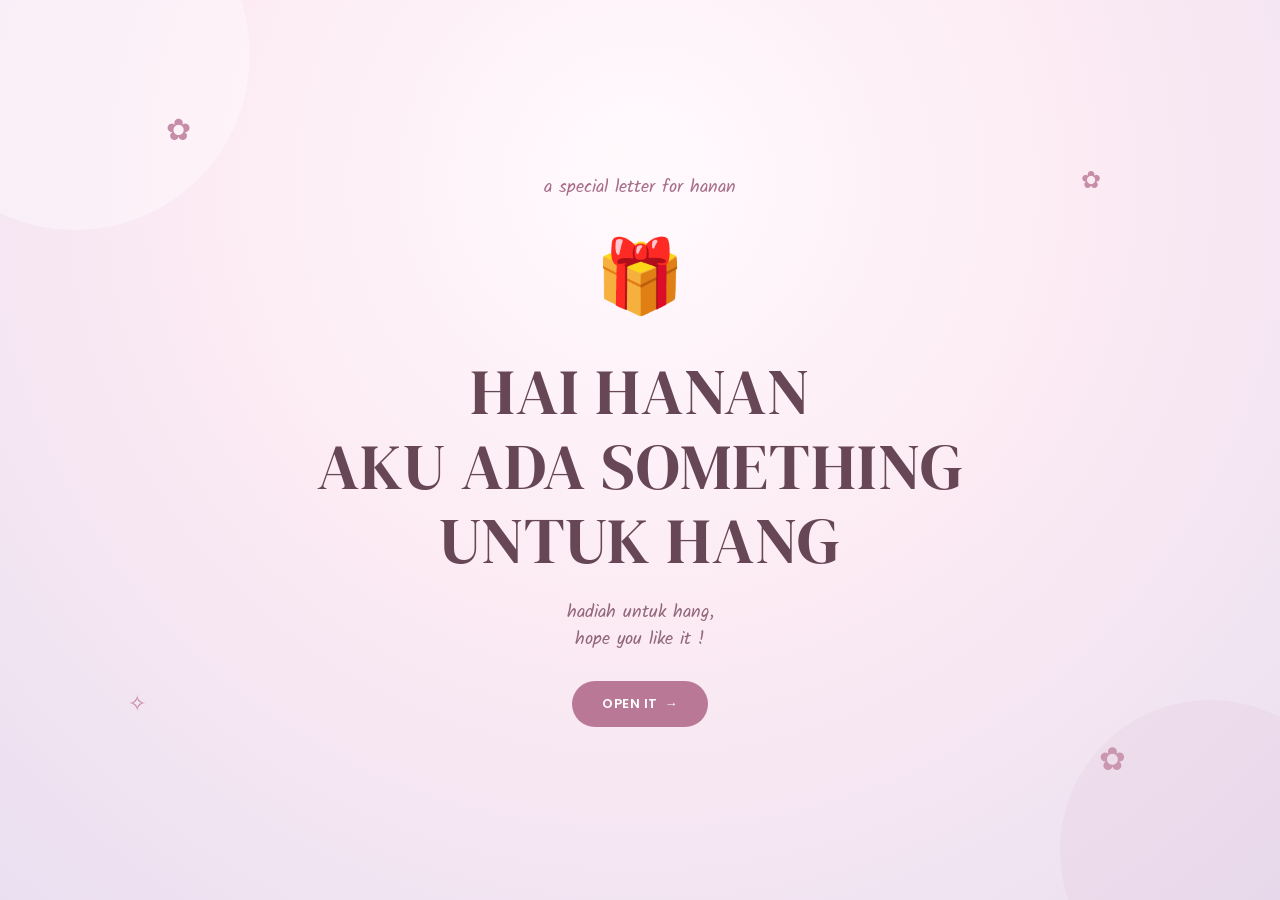
==== index.html @ 63e429b3 "Add files via upload" ====
<!DOCTYPE html>
<html lang="en">

<head>
    <meta charset="UTF-8">
    <meta name="viewport" content="width=device-width, initial-scale=1.0">

    <title>a little something for you ♡</title>

    <!-- Google Fonts -->
    <link rel="preconnect" href="https://fonts.googleapis.com">
    <link rel="preconnect" href="https://fonts.gstatic.com" crossorigin>

    <link
        href="https://fonts.googleapis.com/css2?family=DM+Serif+Display&family=Kalam:wght@400;700&family=Poppins:wght@400;500;600&display=swap"
        rel="stylesheet">

    <link rel="stylesheet" href="style.css">
</head>


<body>

    <!-- MUSIC -->

    <audio id="birthdaySong" loop>
        <source src="music.m4a" type="audio/mp4">
    </audio>


    <!-- =========================
         PAGE 1 : OPENING
    ========================== -->

    <section class="page opening" id="opening">

        <div class="flower flower-1">✿</div>
        <div class="flower flower-2">✿</div>
        <div class="flower flower-3">✧</div>
        <div class="flower flower-4">✿</div>

        <div class="opening-content">

            <p class="small-intro">
                a special letter for hanan
            </p>

            <div class="gift">
                🎁
            </div>

            <h1>
                HAI HANAN<br>
                AKU ADA SOMETHING<br>
                UNTUK HANG
            </h1>

            <p class="opening-text">
                hadiah untuk hang,<br>
                hope you like it !
            </p>

            <button onclick="openLetter()">
                OPEN IT&nbsp; →
            </button>

        </div>

    </section>



    <!-- =========================
         PAGE 2 : LETTER
    ========================== -->

    <section class="page letter" id="letter">

        <div class="paper">

            <div class="paper-tape"></div>

            <p class="letter-date">
                a special letter for hanan
            </p>

            <h1>
                Dear Hanan
            </h1>

            <div class="line"></div>

            <p>
                Kita rapat tanpa sengaja, tapi aku bersyukur Allah temukan kita.
                Aku bersyukur, Allah takdirkan aku pindah malik. Tanpa aku pindah,
                kita mungkin tak jumpa kan? Even kita jumpa, kita tak rapat macam sekarang
            </p>

            <p>
                Banyak benda yang kita dua lalui, macam macam kita kongsi dekat each other.
                Aku pun tak ingat dah macam mana aku boleh tiba tiba rapat, 
                cerita macam macam dekat hang
            </p>

            <p>
                Aku bukan orang baik, kadang aku terlepas cakap.
                Aku minta maaf kalau kadang hang geram dengan aku ka apa ka.
                Aku harap hang tak pernah rasa yang aku ni jahat dengan hang. Aku suka kawan dengan hang !
            </p>

            <p>
                Semoga kita sama-sama dapat result SPM
                yang kita harapkan dan dapat sambung
                belajar dekat tempat yang terbaik untuk kita.
            </p>

            <p>
                Jangan disebabkan orang lain, hang berubah tauu dan jangan lupa aku bila kita dah ikut haluan masing-masingg.
                Cita pasai aku kat anak anak hang dengan Iqbal, EH?
            </p>

            <p class="last-line">
                Lastly, aku nak ucap terima kasih sebab selalu ada untuk. Aku sayang hang, Hanan.
            </p>

            <div class="signature">
                — ari
            </div>

        </div>

    </section>


    <script src="script.js"></script>

</body>

</html>
---- style.css ----
/* ===============================
   BASIC
================================ */

* {
    margin: 0;
    padding: 0;
    box-sizing: border-box;
}

body {
    font-family: "Poppins", sans-serif;
    overflow: hidden;

    background: #fff7fa;
}

.page {
    width: 100%;
    height: 100vh;
    min-height: 600px;

    display: none;

    position: relative;
    overflow: hidden;
}

.page.active {
    display: flex;
}


/* ===============================
   OPENING PAGE
================================ */

.opening {

    justify-content: center;
    align-items: center;

    text-align: center;

    color: #5b4050;

    background:
        radial-gradient(
            circle at 50% 20%,
            #fffafd 0%,
            #fcebf3 45%,
            #eadff1 100%
        );
}


/* Soft circles */

.opening::before {
    content: "";

    position: absolute;

    width: 350px;
    height: 350px;

    border-radius: 50%;

    background: rgba(255, 255, 255, 0.35);

    top: -120px;
    left: -100px;
}

.opening::after {
    content: "";

    position: absolute;

    width: 300px;
    height: 300px;

    border-radius: 50%;

    background: rgba(221, 190, 211, 0.2);

    bottom: -100px;
    right: -80px;
}


/* Flowers */

.flower {
    position: absolute;

    font-size: 30px;

    color: #c78ca7;

    animation: floatFlower 4s ease-in-out infinite;
}

.flower-1 {
    top: 12%;
    left: 13%;
}

.flower-2 {
    top: 18%;
    right: 14%;

    font-size: 24px;

    animation-delay: 1s;
}

.flower-3 {
    bottom: 20%;
    left: 10%;

    font-size: 22px;

    animation-delay: 2s;
}

.flower-4 {
    bottom: 13%;
    right: 12%;

    font-size: 32px;

    animation-delay: 1.5s;
}


/* Opening content */

.opening-content {
    position: relative;

    z-index: 2;

    display: flex;
    flex-direction: column;
    align-items: center;
}


/* Small intro */

.small-intro {
    font-family: "Kalam", cursive;

    font-size: 18px;

    color: #a76d88;

    margin-bottom: 20px;
}


/* Gift */

.gift {
    font-size: 72px;

    margin-bottom: 25px;

    animation: floating 3s ease-in-out infinite;
}


/* Main title */

.opening h1 {
    font-family: "DM Serif Display", serif;

    font-weight: 400;

    font-size: clamp(38px, 6vw, 65px);

    line-height: 1.15;

    letter-spacing: 1px;

    color: #674656;

    margin-bottom: 20px;
}


/* Opening text */

.opening-text {
    font-family: "Kalam", cursive;

    font-size: 18px;

    line-height: 1.5;

    color: #91677a;

    margin-bottom: 28px;
}


/* Button */

.opening button {
    border: none;

    padding: 13px 30px;

    border-radius: 30px;

    background: #b97896;

    color: white;

    font-family: "Poppins", sans-serif;

    font-size: 13px;

    font-weight: 600;

    letter-spacing: 0.5px;

    cursor: pointer;

    transition: 0.3s;
}

.opening button:hover {
    transform: translateY(-3px);

    background: #a96684;

    box-shadow:
        0 10px 25px rgba(151, 99, 125, 0.25);
}


/* ===============================
   LETTER PAGE
================================ */

.letter {

    justify-content: center;
    align-items: center;

    flex-direction: column;

    padding: 30px 20px;

    background:
        radial-gradient(
            circle at 20% 20%,
            #f9e9f0 0%,
            transparent 30%
        ),

        radial-gradient(
            circle at 80% 80%,
            #e9e1f1 0%,
            transparent 35%
        ),

        #f8eef3;
}


/* Paper */

.paper {

    position: relative;

    width: min(680px, 90%);

    max-height: 82vh;

    overflow-y: auto;

    padding: 50px 60px;

    background: #fffdf8;

    color: #59454e;

    box-shadow:
        0 20px 50px rgba(109, 72, 91, 0.15);

    transform: rotate(-0.4deg);

    border-radius: 3px;
}


/* Tape */

.paper-tape {

    position: absolute;

    top: -12px;
    left: 50%;

    transform: translateX(-50%) rotate(-2deg);

    width: 90px;
    height: 28px;

    background: rgba(224, 188, 202, 0.65);

    border-radius: 3px;
}


/* Letter small title */

.letter-date {

    font-family: "Kalam", cursive;

    color: #b97896;

    font-size: 17px;

    text-align: center;

    margin-bottom: 8px;
}


/* Letter heading */

.paper h1 {

    font-family: "DM Serif Display", serif;

    font-size: 42px;

    font-weight: 400;

    color: #674656;

    text-align: center;

    margin-bottom: 12px;
}


/* Divider */

.line {

    width: 55px;
    height: 2px;

    background: #d6a4b8;

    margin: 0 auto 30px;
}


/* Letter paragraphs */

.paper p:not(.letter-date) {

    font-family: "Kalam", cursive;

    font-size: 19px;

    line-height: 1.8;

    margin-bottom: 20px;
}


/* Last line */

.paper .last-line {

    color: #a86683;

    margin-top: 25px;

    margin-bottom: 5px;
}


/* Signature */

.signature {

    font-family: "Kalam", cursive;

    font-size: 24px;

    color: #9e627e;

    text-align: right;

    margin-top: 10px;
}


/* ===============================
   ANIMATIONS
================================ */

@keyframes floating {

    0%,
    100% {
        transform: translateY(0);
    }

    50% {
        transform: translateY(-10px);
    }
}


@keyframes floatFlower {

    0%,
    100% {
        transform: translateY(0) rotate(0deg);
    }

    50% {
        transform: translateY(-8px) rotate(8deg);
    }
}


/* ===============================
   MOBILE
================================ */

@media (max-width: 700px) {

    .opening {
        padding: 25px 20px;
    }

    .small-intro {
        font-size: 16px;
    }

    .gift {
        font-size: 60px;

        margin-bottom: 20px;
    }

    .opening h1 {
        font-size: 39px;
    }

    .opening-text {
        font-size: 17px;
    }


    .flower-1 {
        left: 7%;
    }

    .flower-2 {
        right: 7%;
    }

    .flower-3 {
        left: 5%;
    }

    .flower-4 {
        right: 6%;
    }


    /* Letter */

    .letter {
        padding: 20px 12px;
    }

    .paper {

        width: 92%;

        max-height: 84vh;

        padding: 40px 25px;
    }

    .paper h1 {
        font-size: 34px;
    }

    .paper p:not(.letter-date) {
        font-size: 17px;

        line-height: 1.7;
    }

    .signature {
        font-size: 21px;
    }
}
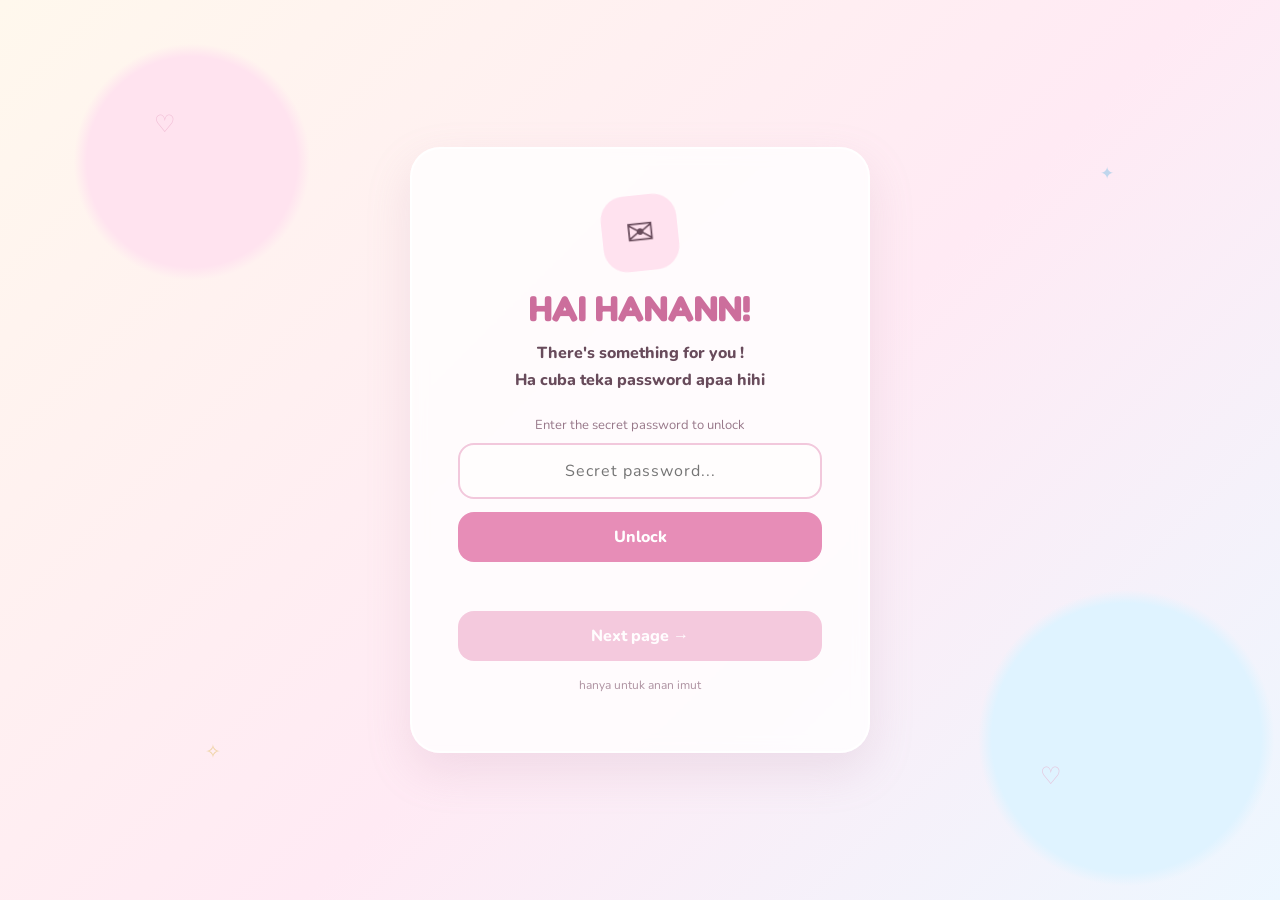
==== commit 1f442a2e: "Update index.html" ====
--- a/index.html
+++ b/index.html
@@ -1,139 +1,128 @@
 <!DOCTYPE html>
 <html lang="en">
+<head>
+  <meta charset="UTF-8">
+  <meta name="viewport" content="width=device-width, initial-scale=1.0">
+  <title>A Little Surprise for Hanann</title>
+  <style>
+    @import url('https://fonts.googleapis.com/css2?family=Nunito:wght@400;600;700;800&family=Fredoka:wght@400;500;600&display=swap');
+    * { box-sizing: border-box; }
+    :root { --pink:#ff8fbd; --soft-pink:#ffb9d5; --red:#ff537d; --cream:#fff3f8; }
+    body { margin:0; min-height:100vh; overflow:hidden; font-family:'Nunito',sans-serif; color:var(--cream); background:#09070d; }
+    .screen { position:fixed; inset:0; display:grid; place-items:center; padding:24px; opacity:1; visibility:visible; transition:opacity .7s ease, visibility .7s; }
+    .screen.hidden { opacity:0; visibility:hidden; pointer-events:none; }
+    /* Password screen */
+    #entry { background:radial-gradient(circle at 15% 18%,#ffe3ef 0 8%,transparent 9%),radial-gradient(circle at 88% 82%,#dff3ff 0 10%,transparent 11%),linear-gradient(135deg,#fff8ed,#ffeaf4 55%,#edf7ff); color:#684b5b; }
+    .decor { position:fixed; color:#e9a8c6; opacity:.65; font-size:24px; animation:float 5s ease-in-out infinite; user-select:none; pointer-events:none; }
+    .decor.one{top:12%;left:12%}.decor.two{top:18%;right:13%;animation-delay:1.2s;font-size:17px;color:#9fcce9}.decor.three{bottom:15%;left:16%;animation-delay:2s;font-size:19px;color:#e7c77e}.decor.four{bottom:12%;right:17%;animation-delay:.6s}
+    @keyframes float { 0%,100%{transform:translateY(0) rotate(-5deg)}50%{transform:translateY(-12px) rotate(7deg)} }
+    .entry-card { width:min(100%,460px); padding:clamp(28px,6vw,46px); text-align:center; border:2px solid rgba(255,255,255,.9); border-radius:30px; background:rgba(255,255,255,.78); box-shadow:0 18px 45px rgba(185,137,166,.18); backdrop-filter:blur(8px); }
+    .sticker { display:inline-grid; place-items:center; width:76px;height:76px;margin-bottom:16px;border-radius:24px;background:#ffe2ef;font-size:34px;transform:rotate(-6deg); }
+    h1 { margin:0 0 12px;font-family:'Fredoka',sans-serif;font-size:clamp(27px,7vw,36px);line-height:1.15;color:#cc6e9c; }
+    .message { margin:0 auto 22px;max-width:330px;line-height:1.7;font-size:16px;font-weight:800; }
+    .hint { margin:0 0 9px;font-size:13px;color:#98788a; }
+    input { width:100%;padding:15px 16px;border:2px solid #f2c8dc;border-radius:16px;background:#fffdfd;outline:none;font:inherit;color:#684b5b;text-align:center;letter-spacing:1px;transition:border .2s,box-shadow .2s; }
+    input:focus { border-color:#d986b0;box-shadow:0 0 0 4px #fbe5f0; }
+    .button { display:block;width:100%;margin-top:13px;padding:14px 18px;border:0;border-radius:16px;background:#e78db7;color:white;font:800 16px 'Nunito',sans-serif;cursor:pointer;transition:transform .15s,background .2s,opacity .2s; }
+    .button:hover { transform:translateY(-2px);background:#d976a7; }
+    .button:disabled { cursor:not-allowed;opacity:.45;transform:none; }
+    #feedback { min-height:24px;margin:12px 0 0;font-size:14px;font-weight:800;color:#c96d98; }
+    .small-note { margin-top:16px;color:#ad91a0;font-size:12px; }
+    /* Love screen */
+    #love-screen { background:radial-gradient(ellipse at 50% 45%,rgba(130,12,49,.25),transparent 50%),radial-gradient(circle at 20% 20%,rgba(255,65,125,.13),transparent 30%),radial-gradient(circle at 85% 78%,rgba(220,30,90,.11),transparent 35%),#08070b; }
+    .love-field { position:absolute;inset:0;overflow:hidden;pointer-events:none; }
+    .floating-word { position:absolute;white-space:nowrap;font-family:'Fredoka',sans-serif;font-weight:500;letter-spacing:.04em;color:var(--pink);text-shadow:0 0 12px rgba(255,90,150,.45);animation:drift var(--duration,12s) ease-in-out infinite alternate;animation-delay:var(--delay,0s);opacity:var(--opacity,.35);transform:rotate(var(--rotation,0deg)); }
+    @keyframes drift { 0%{translate:0 14px;rotate:-3deg;scale:.94}100%{translate:0 -22px;rotate:4deg;scale:1.05} }
+    .love-card { z-index:2;position:relative;width:min(92vw,440px);padding:clamp(28px,6vw,42px) 25px;text-align:center;border:1px solid rgba(255,160,195,.28);border-radius:28px;background:rgba(19,11,19,.76);box-shadow:0 0 45px rgba(255,48,112,.12),inset 0 0 35px rgba(255,75,130,.06);backdrop-filter:blur(10px);animation:cardAppear .8s ease both; }
+    @keyframes cardAppear { from{opacity:0;transform:translateY(18px) scale(.97)}to{opacity:1;transform:translateY(0) scale(1)} }
+    .heart-mark { color:#ff6d9e;font-size:30px;display:block;margin-bottom:12px;text-shadow:0 0 18px rgba(255,78,135,.65);animation:heartPulse 2.4s ease-in-out infinite; }
+    @keyframes heartPulse { 0%,100%{transform:scale(1)}50%{transform:scale(1.12)} }
+    .love-card h2 { font-family:'Fredoka',sans-serif;font-size:clamp(34px,8vw,48px);color:#ff9fc6;margin:0 0 12px;text-shadow:0 0 20px rgba(255,89,145,.3); }
+    .love-card p { color:#f7d7e5;line-height:1.7;margin:0 auto 22px;max-width:330px;font-size:15px; }
+    .next-button { display:inline-flex;justify-content:center;align-items:center;gap:9px;width:min(100%,250px);padding:14px 20px;border:1px solid rgba(255,185,215,.45);border-radius:999px;background:linear-gradient(135deg,#ff6f9f,#d93b70);color:#fff;font:800 16px 'Nunito',sans-serif;text-decoration:none;box-shadow:0 8px 25px rgba(220,45,100,.25);transition:transform .2s,box-shadow .2s; }
+    .next-button:hover { transform:translateY(-3px);box-shadow:0 12px 30px rgba(220,45,100,.38); }
+    .tiny-note { margin-top:16px!important;font-size:12px!important;color:#c49aa9!important; }
+    @media(max-width:420px){.entry-card{padding:27px 22px}.floating-word{max-width:94vw;white-space:normal;text-align:center}.love-card{padding:28px 20px}}
+    @media(prefers-reduced-motion:reduce){*,*::before,*::after{animation-duration:.01ms!important;animation-iteration-count:1!important;transition-duration:.01ms!important;scroll-behavior:auto!important}}
+  </style>
+</head>
+<body>
+  <section class="screen" id="entry" aria-label="Password entrance">
+    <span class="decor one" aria-hidden="true">♡</span><span class="decor two" aria-hidden="true">✦</span><span class="decor three" aria-hidden="true">✧</span><span class="decor four" aria-hidden="true">♡</span>
+    <main class="entry-card">
+      <div class="sticker" aria-hidden="true">✉</div>
+      <h1>HAI HANANN!</h1>
+      <p class="message">There's something for you !<br>Ha cuba teka password apaa hihi</p>
+      <p class="hint">Enter the secret password to unlock</p>
+      <form id="password-form">
+        <input id="password" type="password" placeholder="Secret password..." autocomplete="off" aria-label="Secret password" required>
+        <button class="button" type="submit">Unlock</button>
+      </form>
+      <p id="feedback" role="status" aria-live="polite"></p>
+      <button id="next-button" class="button" type="button" disabled>Next page →</button>
+      <p class="small-note">hanya untuk anan imut</p>
+    </main>
+  </section>
 
-<head>
-    <meta charset="UTF-8">
-    <meta name="viewport" content="width=device-width, initial-scale=1.0">
+  <section class="screen hidden" id="love-screen" aria-label="A little love page">
+    <div class="love-field" id="love-field" aria-hidden="true"></div>
+    <main class="love-card">
+      <span class="heart-mark" aria-hidden="true">♡</span>
+      <h2>Ha sabaq sat !</h2>
+      <p>saja nak cakap, aku sayang hang HAHAHAH</p>
+      <a class="next-button" href="games.html">Next page <span aria-hidden="true">→</span></a>
+      <p class="tiny-note">dibuat oleh arisya dengan penuh kasih sayang</p>
+    </main>
+  </section>
 
-    <title>a little something for you ♡</title>
+  <script>
+    const correctPassword = '04-02-2026';
+    const passwordForm = document.getElementById('password-form');
+    const passwordInput = document.getElementById('password');
+    const feedback = document.getElementById('feedback');
+    const nextButton = document.getElementById('next-button');
+    const entryScreen = document.getElementById('entry');
+    const loveScreen = document.getElementById('love-screen');
+    const loveField = document.getElementById('love-field');
 
-    <!-- Google Fonts -->
-    <link rel="preconnect" href="https://fonts.googleapis.com">
-    <link rel="preconnect" href="https://fonts.gstatic.com" crossorigin>
+    passwordForm.addEventListener('submit', (event) => {
+      event.preventDefault();
+      if (passwordInput.value.trim() === correctPassword) {
+        feedback.textContent = 'YAY, BETULLL! unlocked ✨';
+        nextButton.disabled = false;
+        passwordInput.disabled = true;
+        passwordForm.querySelector('button').disabled = true;
+      } else {
+        feedback.textContent = 'Hehe salahh, cuba lagi!';
+        nextButton.disabled = true;
+        passwordInput.select();
+      }
+    });
 
-    <link
-        href="https://fonts.googleapis.com/css2?family=DM+Serif+Display&family=Kalam:wght@400;700&family=Poppins:wght@400;500;600&display=swap"
-        rel="stylesheet">
+    nextButton.addEventListener('click', () => {
+      if (!nextButton.disabled) {
+        entryScreen.classList.add('hidden');
+        loveScreen.classList.remove('hidden');
+      }
+    });
 
-    <link rel="stylesheet" href="style.css">
-</head>
-
-
-<body>
-
-    <!-- MUSIC -->
-
-    <audio id="birthdaySong" loop>
-        <source src="music.m4a" type="audio/mp4">
-    </audio>
-
-
-    <!-- =========================
-         PAGE 1 : OPENING
-    ========================== -->
-
-    <section class="page opening" id="opening">
-
-        <div class="flower flower-1">✿</div>
-        <div class="flower flower-2">✿</div>
-        <div class="flower flower-3">✧</div>
-        <div class="flower flower-4">✿</div>
-
-        <div class="opening-content">
-
-            <p class="small-intro">
-                a special letter for hanan
-            </p>
-
-            <div class="gift">
-                🎁
-            </div>
-
-            <h1>
-                HAI HANAN<br>
-                AKU ADA SOMETHING<br>
-                UNTUK HANG
-            </h1>
-
-            <p class="opening-text">
-                hadiah untuk hang,<br>
-                hope you like it !
-            </p>
-
-            <button onclick="openLetter()">
-                OPEN IT&nbsp; →
-            </button>
-
-        </div>
-
-    </section>
-
-
-
-    <!-- =========================
-         PAGE 2 : LETTER
-    ========================== -->
-
-    <section class="page letter" id="letter">
-
-        <div class="paper">
-
-            <div class="paper-tape"></div>
-
-            <p class="letter-date">
-                a special letter for hanan
-            </p>
-
-            <h1>
-                Dear Hanan
-            </h1>
-
-            <div class="line"></div>
-
-            <p>
-                Kita rapat tanpa sengaja, tapi aku bersyukur Allah temukan kita.
-                Aku bersyukur, Allah takdirkan aku pindah malik. Tanpa aku pindah,
-                kita mungkin tak jumpa kan? Even kita jumpa, kita tak rapat macam sekarang
-            </p>
-
-            <p>
-                Banyak benda yang kita dua lalui, macam macam kita kongsi dekat each other.
-                Aku pun tak ingat dah macam mana aku boleh tiba tiba rapat, 
-                cerita macam macam dekat hang
-            </p>
-
-            <p>
-                Aku bukan orang baik, kadang aku terlepas cakap.
-                Aku minta maaf kalau kadang hang geram dengan aku ka apa ka.
-                Aku harap hang tak pernah rasa yang aku ni jahat dengan hang. Aku suka kawan dengan hang !
-            </p>
-
-            <p>
-                Semoga kita sama-sama dapat result SPM
-                yang kita harapkan dan dapat sambung
-                belajar dekat tempat yang terbaik untuk kita.
-            </p>
-
-            <p>
-                Jangan disebabkan orang lain, hang berubah tauu dan jangan lupa aku bila kita dah ikut haluan masing-masingg.
-                Cita pasai aku kat anak anak hang dengan Iqbal, EH?
-            </p>
-
-            <p class="last-line">
-                Lastly, aku nak ucap terima kasih sebab selalu ada untuk. Aku sayang hang, Hanan.
-            </p>
-
-            <div class="signature">
-                — ari
-            </div>
-
-        </div>
-
-    </section>
-
-
-    <script src="script.js"></script>
-
+    const phrases = ['love','love you','cayang anan','♡','love, love, love','for hanann','anan gemesh','sayang hang','thankyou !'];
+    const count = 34;
+    for (let i = 0; i < count; i++) {
+      const word = document.createElement('span');
+      word.className = 'floating-word';
+      word.textContent = phrases[i % phrases.length];
+      word.style.left = `${Math.random() * 100}%`;
+      word.style.top = `${Math.random() * 100}%`;
+      word.style.fontSize = `${12 + Math.random() * 25}px`;
+      word.style.setProperty('--opacity', `${0.13 + Math.random() * 0.42}`);
+      word.style.setProperty('--duration', `${8 + Math.random() * 12}s`);
+      word.style.setProperty('--delay', `${Math.random() * -12}s`);
+      word.style.setProperty('--rotation', `${-18 + Math.random() * 36}deg`);
+      if (i % 4 === 0) word.style.color = '#ff557e';
+      if (i % 5 === 0) word.style.color = '#ffd0e3';
+      loveField.appendChild(word);
+    }
+  </script>
 </body>
-
-</html>+</html>
